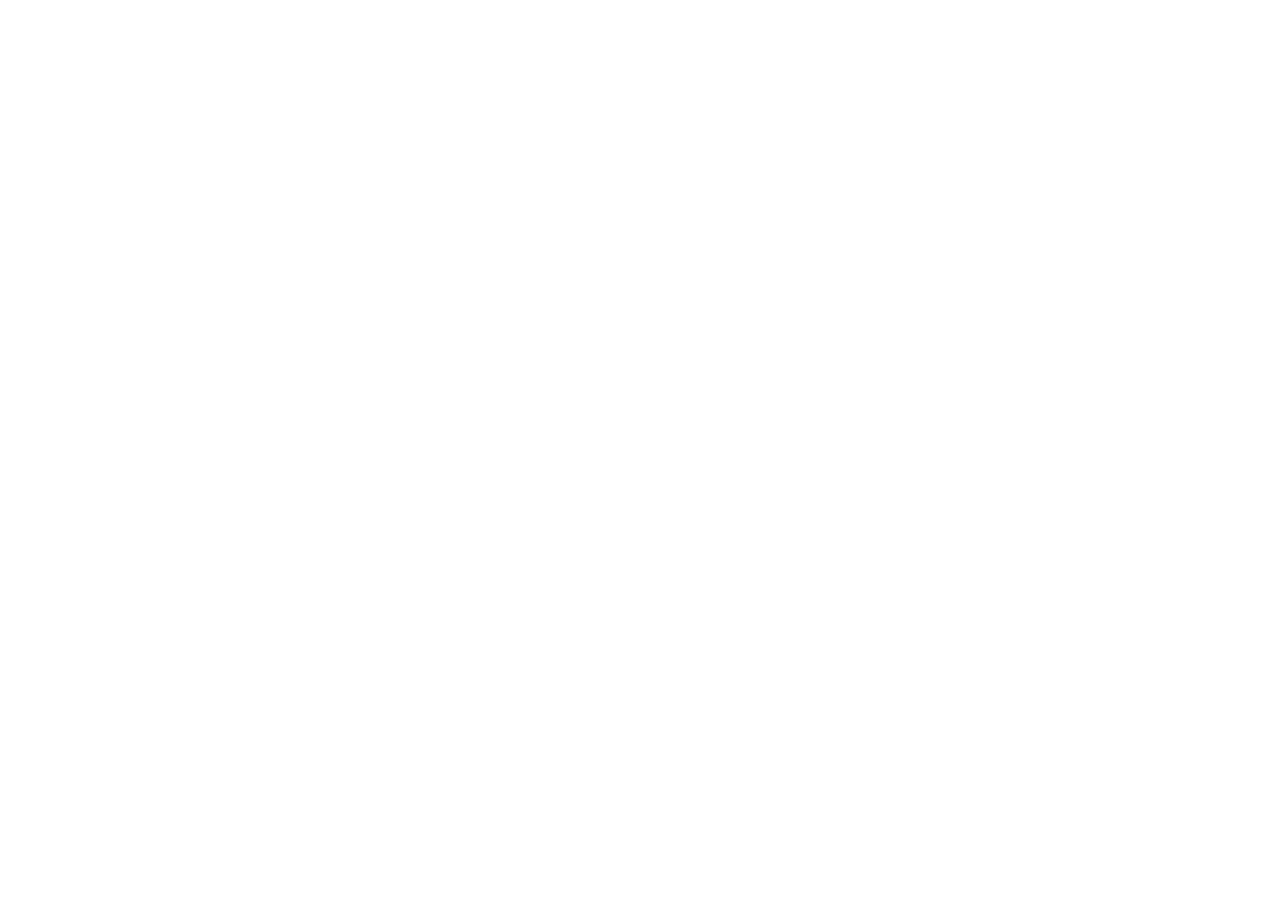
==== index.html @ 7901b375 "Inserção dos primeiros dados" ====
<!DOCTYPE html>
<html>

    <head>

        <title>TecBlog</title>
        <meta charset="utf-8">
        <link rel="stylesheet" type="text/css" href="estilo.css">

    </head>

    <body>

        <div>
            
        </div>

    </body>
    
</html>
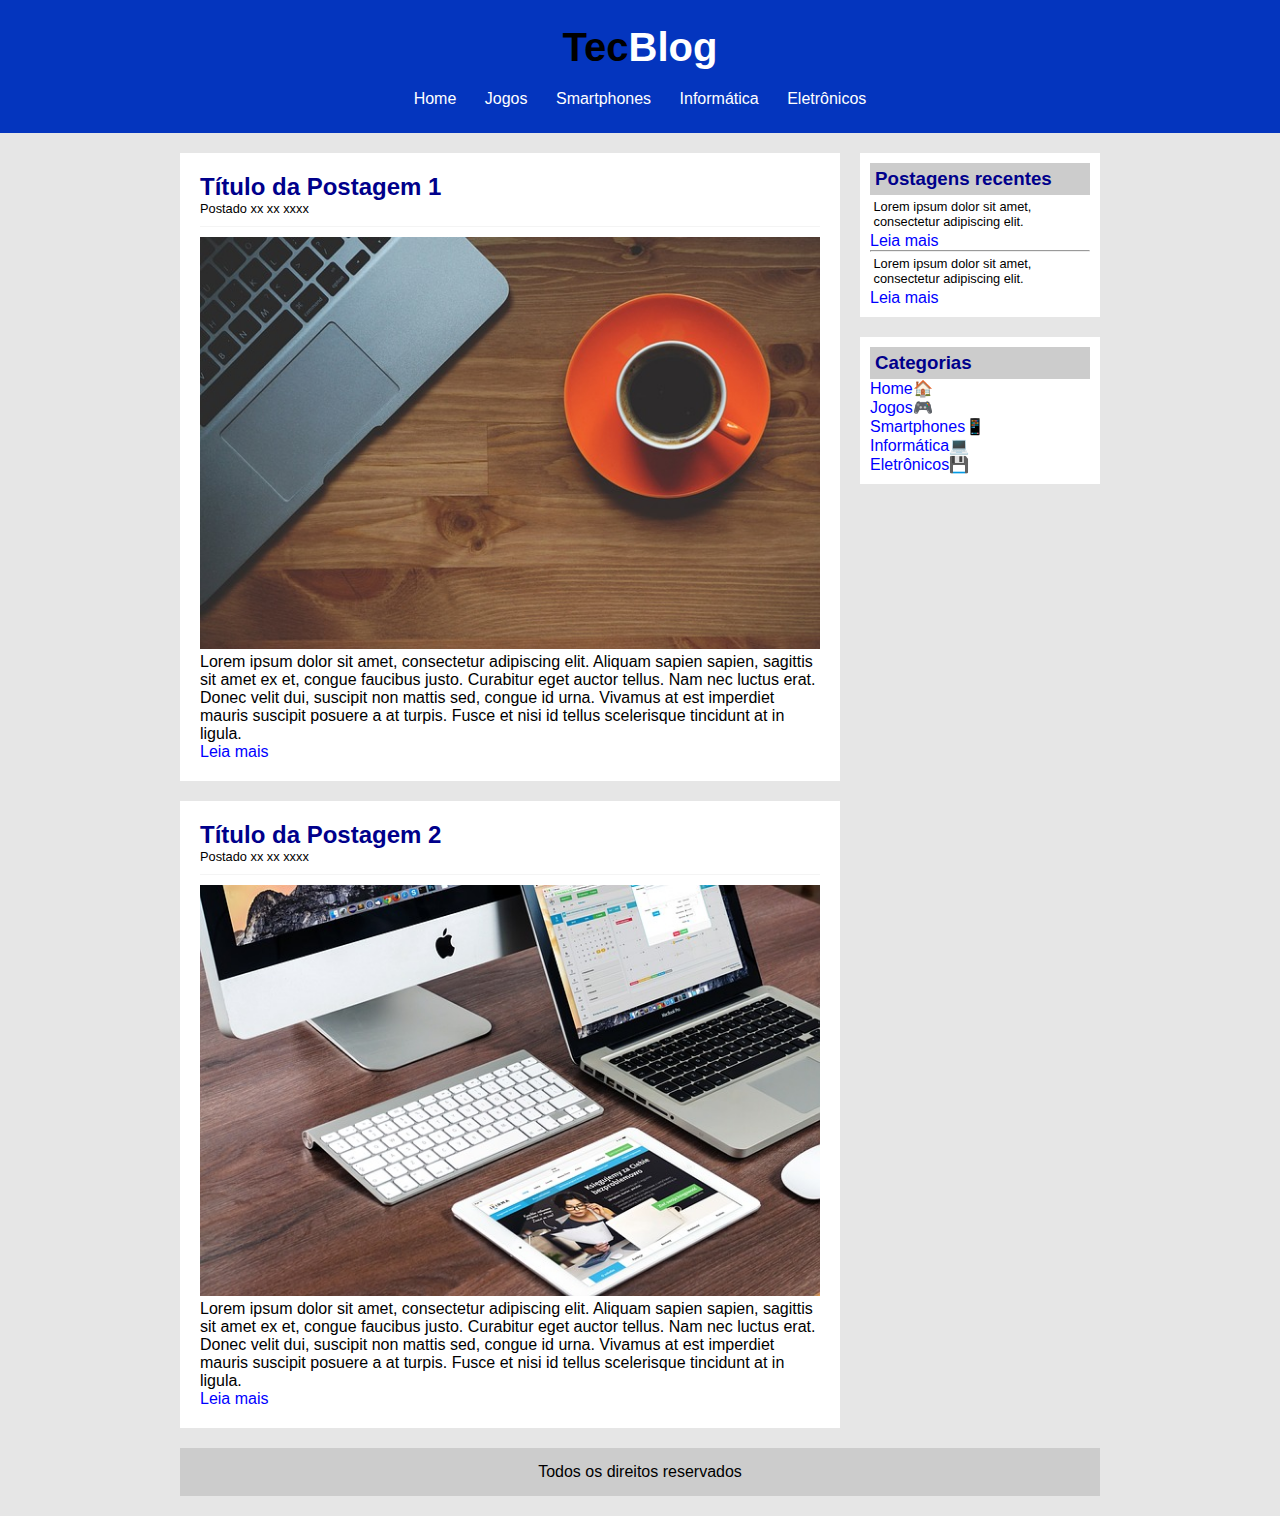
==== commit c9333b28: "Página inicial do blog" ====
--- a/index.html
+++ b/index.html
@@ -5,14 +5,105 @@
 
         <title>TecBlog</title>
         <meta charset="utf-8">
-        <link rel="stylesheet" type="text/css" href="estilo.css">
+        <link rel="stylesheet" type="text/css" href="CSS/estilo.css">
 
     </head>
 
     <body>
 
-        <div>
-            
+        <!--CABEÇALHO-->
+
+        <div id="area-cabecalho">
+
+            <div id="area-logo">
+                <h1>Tec<span class="branco">Blog</span></h1>
+            </div>
+            <div id="area-menu">
+                <a href="index.html">Home</a>
+                <a href="jogos.html">Jogos</a>
+                <a href="celulares.html">Smartphones</a>
+                <a href="informatica.html">Informática</a>
+                <a href="eletronicos.html">Eletrônicos</a>
+            </div>
+
+        </div>
+
+        <!--ÁREA PRINCIPAL DO CONTEÚDO DA PÁGINA "HOME"-->
+
+        <div id="area-principal">
+
+            <div id="area-postagens">
+
+                <!--ABERTURA POSTAGEM-->
+                <div class="postagem">
+                    <h2>Título da Postagem 1</h2>
+                    <span class="data-postagem">Postado xx xx xxxx</span>
+                    <img src="ImagenstecBlog/imagem1.jpg" width="620px">
+                    <p>
+                        Lorem ipsum dolor sit amet, consectetur adipiscing elit. 
+                        Aliquam sapien sapien, sagittis sit amet ex et, congue faucibus justo. 
+                        Curabitur eget auctor tellus. Nam nec luctus erat. Donec velit dui, 
+                        suscipit non mattis sed, congue id urna. Vivamus at est imperdiet mauris 
+                        suscipit posuere a at turpis. Fusce et nisi id tellus scelerisque tincidunt at in ligula.
+                    </p>
+                    <a href="" style="color: blue;">Leia mais</a>
+                </div>
+                <!--//FIM POSTAGEM\\-->
+
+                <!--ABERTURA POSTAGEM-->
+                <div class="postagem">
+                    <h2>Título da Postagem 2</h2>
+                    <span class="data-postagem">Postado xx xx xxxx</span>
+                    <img src="ImagenstecBlog/imagem2.jpg" width="620px">
+                    <p>
+                        Lorem ipsum dolor sit amet, consectetur adipiscing elit. 
+                        Aliquam sapien sapien, sagittis sit amet ex et, congue faucibus justo. 
+                        Curabitur eget auctor tellus. Nam nec luctus erat. Donec velit dui, 
+                        suscipit non mattis sed, congue id urna. Vivamus at est imperdiet mauris 
+                        suscipit posuere a at turpis. Fusce et nisi id tellus scelerisque tincidunt at in ligula.
+                    </p>
+                    <a href="" style="color: blue;">Leia mais</a>
+                </div>
+                <!--//FIM POSTAGEM\\-->
+                
+            </div>
+
+            <div id="area-lateral">
+
+                <div class="conteudo-lateral">
+                    <h3>Postagens recentes</h3>
+                    <div>
+                        <p class="texto-postagem-lateral">Lorem ipsum dolor sit amet, 
+                        consectetur adipiscing elit.
+                        </p>
+                        <a href="" style="color: blue;">Leia mais</a>
+                    </div>
+                    <hr>
+                    <div>
+                        <p class="texto-postagem-lateral">Lorem ipsum dolor sit amet, 
+                        consectetur adipiscing elit.
+                        </p>
+                        <a href="" style="color: blue;">Leia mais</a>
+                    </div>
+                </div>
+
+                <div class="conteudo-lateral">
+                    <h3>Categorias</h3>
+                    <!--Cores colocadas manualmente nos links porque deu erro em algo no CSS, mas eu não encontrei-->
+                    <a href="index.html" style="color:blue">Home🏠</a><br>
+                    <a href="jogos.html" style="color: blue;">Jogos🎮</a><br>
+                    <a href="celulares.html" style="color: blue;">Smartphones📱</a><br>
+                    <a href="informatica.html" style="color: blue;">Informática💻</a><br>
+                    <a href="eletronicos.html" style="color: blue;">Eletrônicos💾</a><br>
+
+                </div>
+                
+            </div>
+
+            <div id="rodape">
+                Todos os direitos reservados
+            </div>
+
         </div>
 
     </body>
--- a/CSS/estilo.css
+++ b/CSS/estilo.css
@@ -0,0 +1,118 @@
+
+*{
+    margin: 0;
+    padding: 0;
+}
+
+body{
+    font-size: 1em;
+    font-family: "Trebuche MS", Helvetica, sans-serif;
+    background: #e6e6e6;
+}
+
+/*----LAYOUT----*/
+
+#area-cabecalho{
+    background-color: #0435be;
+    padding: 15px;
+    text-align: center;
+}
+
+#area-logo, #area-menu{
+    padding: 10px;
+}
+
+#area-principal{
+    width: 920px;
+    margin: 0 auto;
+    padding: 20px;
+}
+
+#area-postagens{
+    width: 660px;
+    float: left;
+}
+
+#area-lateral{
+    width: 240px;
+    float: right;
+}
+
+.postagem{
+    padding: 20px;
+    margin-bottom: 20px;
+    background: white;
+}
+
+.conteudo-lateral{
+    background: white;
+    padding: 10px;
+    margin-bottom: 20px;
+}
+
+#rodape{
+    clear: both;
+    text-align: center;
+    padding: 15px;
+    background: #CCC;
+}
+
+/*----FORMATAÇÃO DO MENU----*/
+
+a{
+    text-decoration: none;
+    color: blue;
+}
+
+
+a:link, a:visited {
+    color: rgba(255, 255, 255, 0.007);
+}
+
+a:hover{
+    text-decoration: underline;
+}
+
+#area-cabecalho a:link, #area-cabecalho  a:visited {
+    color: white;
+    padding: 8px 12px;
+}
+
+#area-cabecalho a:hover{
+    color: #0435be;
+    background: white;
+}
+
+/*----FORMATAÇÕES GERAIS----*/
+
+h1{
+    color:#000000;
+    font-size: 2.5em;
+}
+
+h2{
+    color: rgb(0, 0, 139);
+}
+
+h3{
+    color: rgb(0, 0, 139);
+    background: #CCC;
+    padding: 5px;
+}
+
+.branco{
+    color: white;
+}
+
+.data-postagem{
+    font-size: 0.8em;
+    border-bottom: 1px solid #f4f4f4;
+    padding-bottom: 10px;
+    margin-bottom: 10px;
+    display: block;
+}
+
+.texto-postagem-lateral{
+    font-size: 0.8em;
+    padding: 3.5px;
+}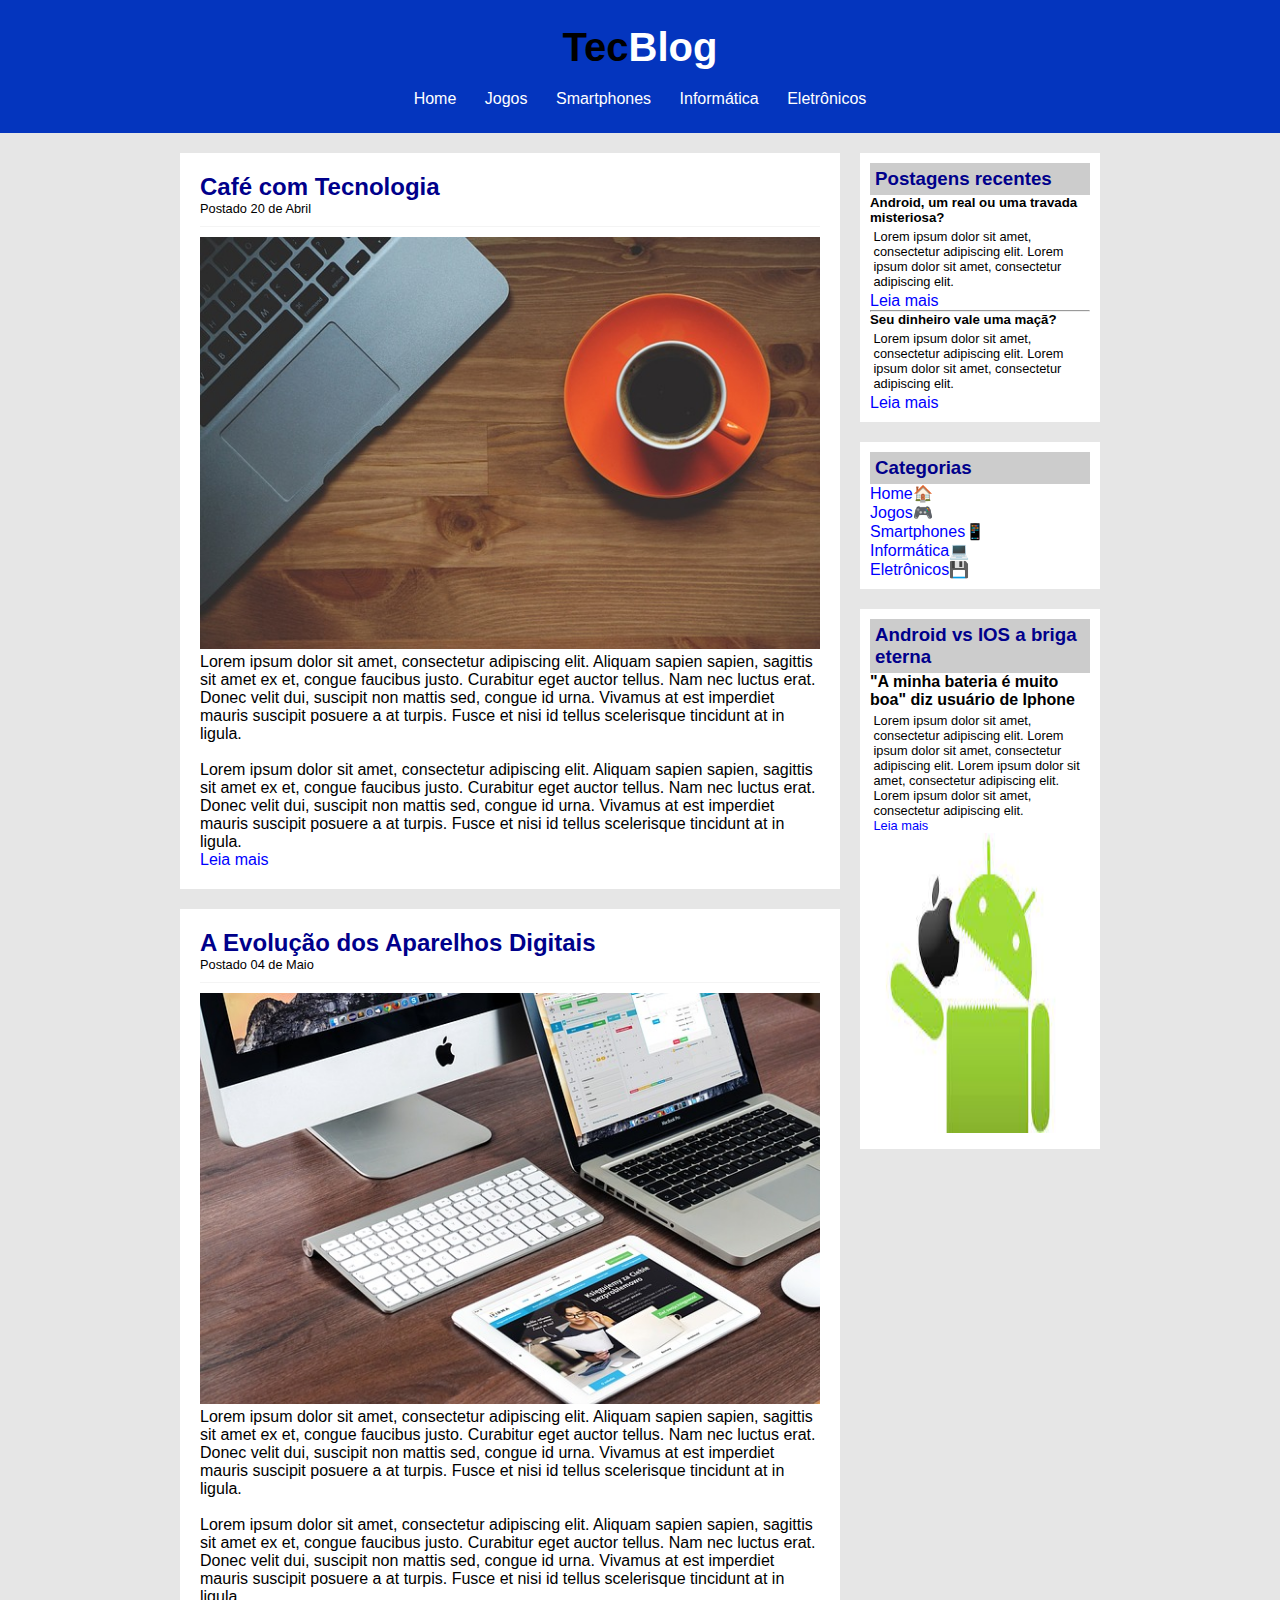
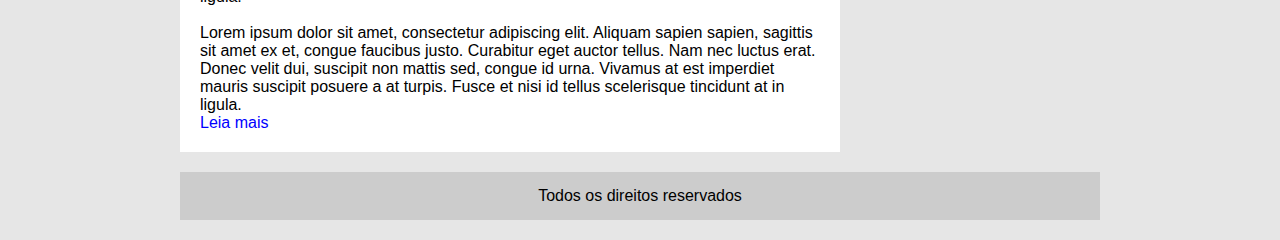
==== commit 2d1e073f: "Adição de elementos nas páginas" ====
--- a/index.html
+++ b/index.html
@@ -36,9 +36,17 @@
 
                 <!--ABERTURA POSTAGEM-->
                 <div class="postagem">
-                    <h2>Título da Postagem 1</h2>
-                    <span class="data-postagem">Postado xx xx xxxx</span>
+                    <h2>Café com Tecnologia </h2>
+                    <span class="data-postagem">Postado 20 de Abril</span>
                     <img src="ImagenstecBlog/imagem1.jpg" width="620px">
+                    <p>
+                        Lorem ipsum dolor sit amet, consectetur adipiscing elit. 
+                        Aliquam sapien sapien, sagittis sit amet ex et, congue faucibus justo. 
+                        Curabitur eget auctor tellus. Nam nec luctus erat. Donec velit dui, 
+                        suscipit non mattis sed, congue id urna. Vivamus at est imperdiet mauris 
+                        suscipit posuere a at turpis. Fusce et nisi id tellus scelerisque tincidunt at in ligula.
+                    </p>
+                    <br>
                     <p>
                         Lorem ipsum dolor sit amet, consectetur adipiscing elit. 
                         Aliquam sapien sapien, sagittis sit amet ex et, congue faucibus justo. 
@@ -52,9 +60,25 @@
 
                 <!--ABERTURA POSTAGEM-->
                 <div class="postagem">
-                    <h2>Título da Postagem 2</h2>
-                    <span class="data-postagem">Postado xx xx xxxx</span>
+                    <h2>A Evolução dos Aparelhos Digitais</h2>
+                    <span class="data-postagem">Postado 04 de Maio</span>
                     <img src="ImagenstecBlog/imagem2.jpg" width="620px">
+                    <p>
+                        Lorem ipsum dolor sit amet, consectetur adipiscing elit. 
+                        Aliquam sapien sapien, sagittis sit amet ex et, congue faucibus justo. 
+                        Curabitur eget auctor tellus. Nam nec luctus erat. Donec velit dui, 
+                        suscipit non mattis sed, congue id urna. Vivamus at est imperdiet mauris 
+                        suscipit posuere a at turpis. Fusce et nisi id tellus scelerisque tincidunt at in ligula.
+                    </p>
+                    <br>
+                    <p>
+                        Lorem ipsum dolor sit amet, consectetur adipiscing elit. 
+                        Aliquam sapien sapien, sagittis sit amet ex et, congue faucibus justo. 
+                        Curabitur eget auctor tellus. Nam nec luctus erat. Donec velit dui, 
+                        suscipit non mattis sed, congue id urna. Vivamus at est imperdiet mauris 
+                        suscipit posuere a at turpis. Fusce et nisi id tellus scelerisque tincidunt at in ligula.
+                    </p>
+                    <br>
                     <p>
                         Lorem ipsum dolor sit amet, consectetur adipiscing elit. 
                         Aliquam sapien sapien, sagittis sit amet ex et, congue faucibus justo. 
@@ -73,14 +97,18 @@
                 <div class="conteudo-lateral">
                     <h3>Postagens recentes</h3>
                     <div>
+                        <h5>Android, um real ou uma travada misteriosa?</h5>
                         <p class="texto-postagem-lateral">Lorem ipsum dolor sit amet, 
+                        consectetur adipiscing elit. Lorem ipsum dolor sit amet, 
                         consectetur adipiscing elit.
                         </p>
                         <a href="" style="color: blue;">Leia mais</a>
                     </div>
                     <hr>
                     <div>
+                        <h5>Seu dinheiro vale uma maçã?</h5>
                         <p class="texto-postagem-lateral">Lorem ipsum dolor sit amet, 
+                        consectetur adipiscing elit. Lorem ipsum dolor sit amet, 
                         consectetur adipiscing elit.
                         </p>
                         <a href="" style="color: blue;">Leia mais</a>
@@ -97,6 +125,20 @@
                     <a href="eletronicos.html" style="color: blue;">Eletrônicos💾</a><br>
 
                 </div>
+
+                <div class="conteudo-lateral">
+                    <h3>Android vs IOS a briga eterna</h3>
+                    <h4>"A minha bateria é muito boa" diz usuário de Iphone</h4>
+                    <p class="texto-postagem-lateral">Lorem ipsum dolor sit amet, 
+                    consectetur adipiscing elit. Lorem ipsum dolor sit amet, 
+                    consectetur adipiscing elit. Lorem ipsum dolor sit amet, 
+                    consectetur adipiscing elit. Lorem ipsum dolor sit amet, 
+                    consectetur adipiscing elit.
+                    <br>
+                    <a href="" style="color: blue;">Leia mais</a>
+                    <img src="ImagenstecBlog/Android.jpeg" width="219" height="300">
+                    </video>
+                </div>
                 
             </div>
 
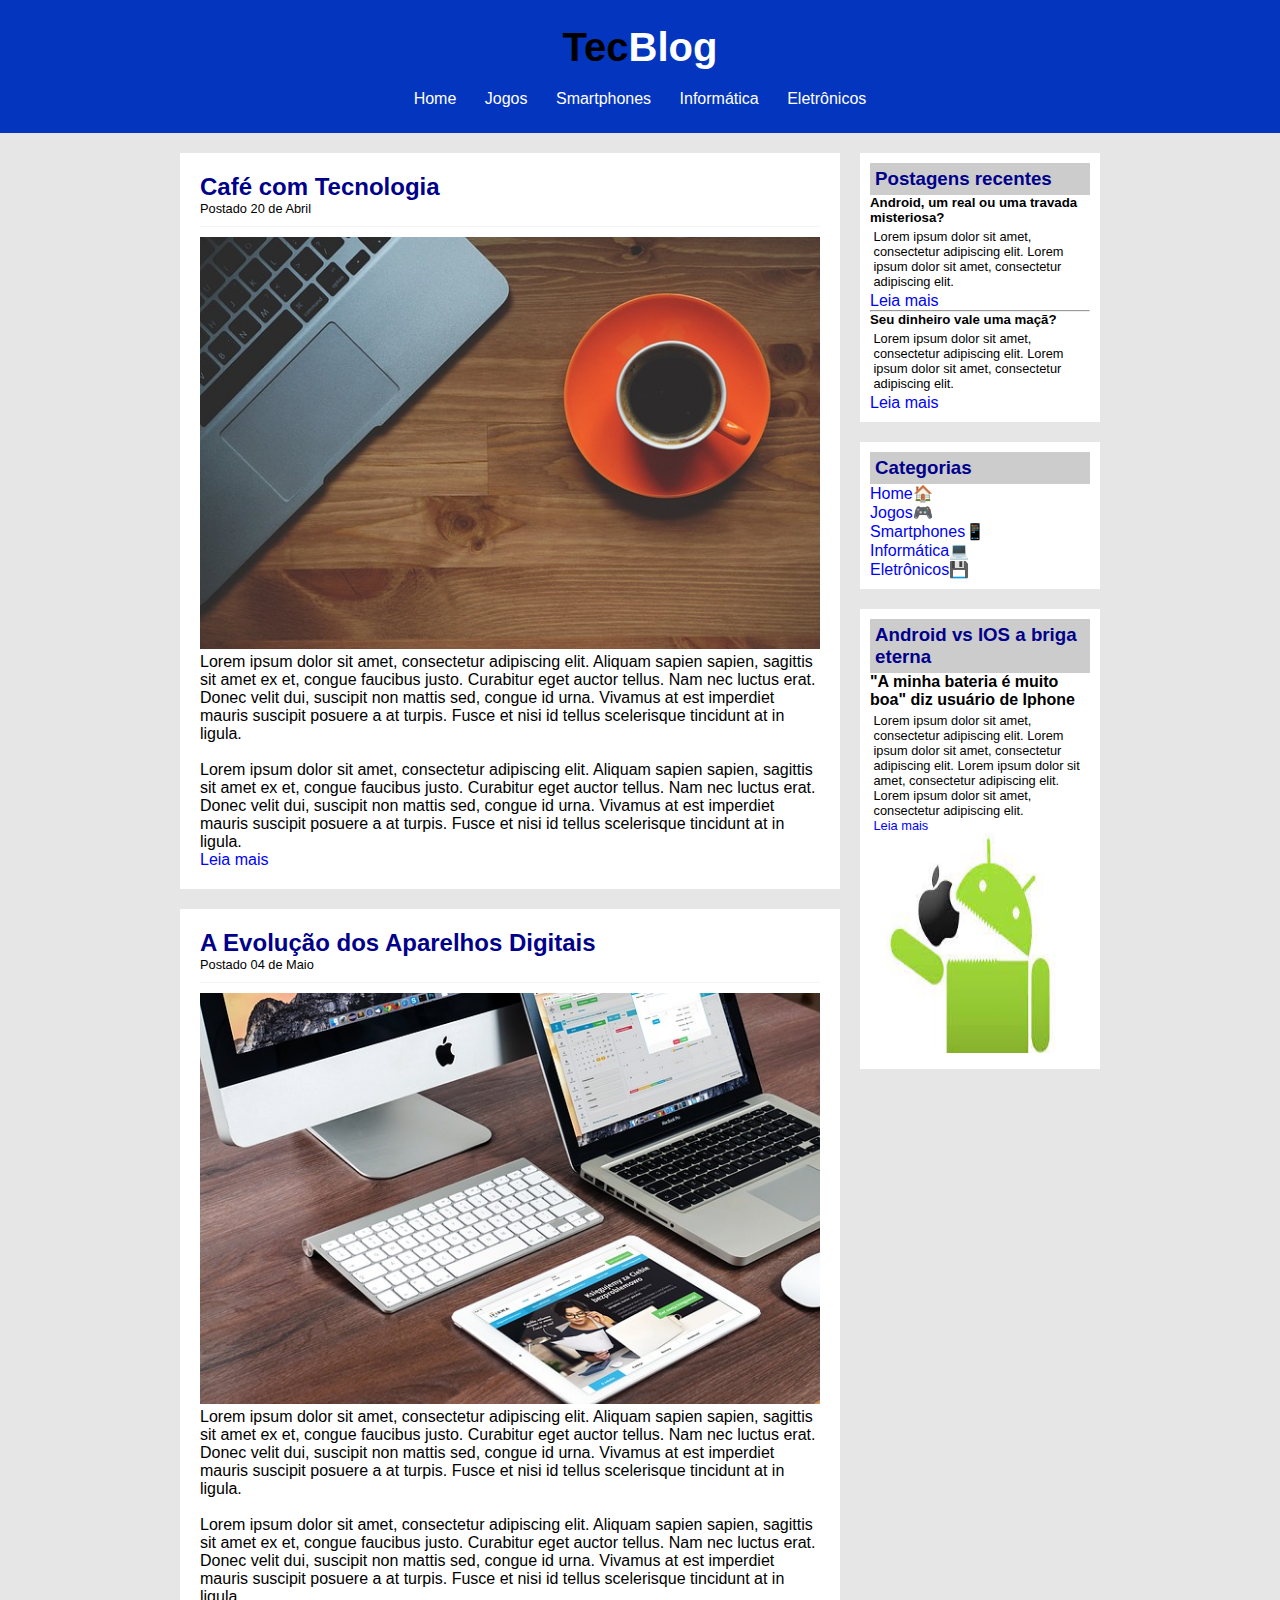
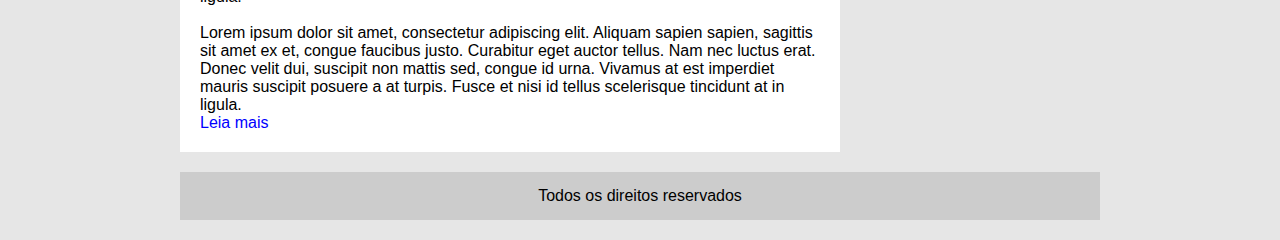
==== commit 5f17e076: "Mais páginas" ====
--- a/index.html
+++ b/index.html
@@ -136,7 +136,7 @@
                     consectetur adipiscing elit.
                     <br>
                     <a href="" style="color: blue;">Leia mais</a>
-                    <img src="ImagenstecBlog/Android.jpeg" width="219" height="300">
+                    <img src="ImagenstecBlog/Android.jpeg" width="219" height="220">
                     </video>
                 </div>
                 
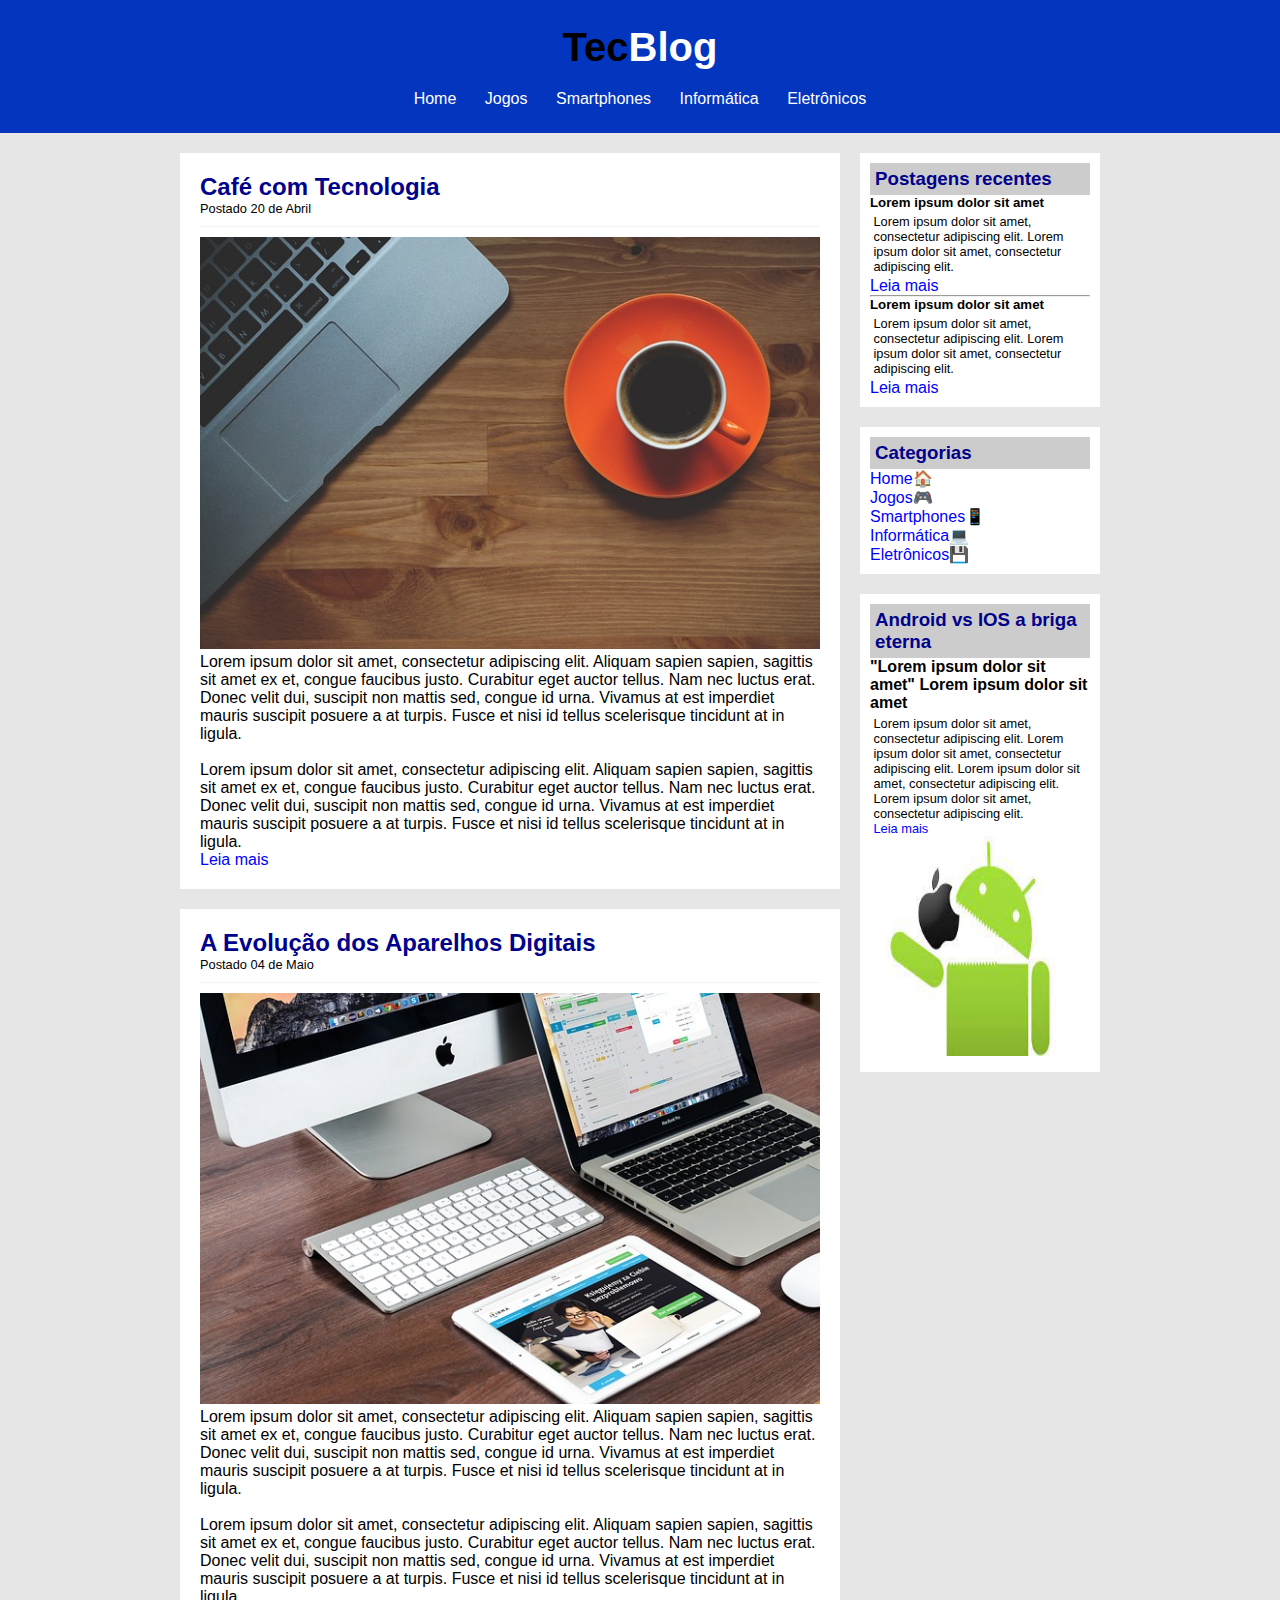
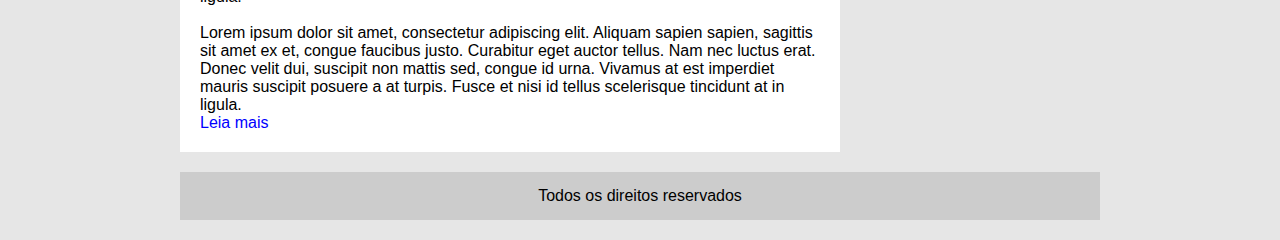
==== commit ccad27d9: "Alterações para post no linkedin" ====
--- a/index.html
+++ b/index.html
@@ -97,7 +97,7 @@
                 <div class="conteudo-lateral">
                     <h3>Postagens recentes</h3>
                     <div>
-                        <h5>Android, um real ou uma travada misteriosa?</h5>
+                        <h5>Lorem ipsum dolor sit amet</h5>
                         <p class="texto-postagem-lateral">Lorem ipsum dolor sit amet, 
                         consectetur adipiscing elit. Lorem ipsum dolor sit amet, 
                         consectetur adipiscing elit.
@@ -106,7 +106,7 @@
                     </div>
                     <hr>
                     <div>
-                        <h5>Seu dinheiro vale uma maçã?</h5>
+                        <h5>Lorem ipsum dolor sit amet</h5>
                         <p class="texto-postagem-lateral">Lorem ipsum dolor sit amet, 
                         consectetur adipiscing elit. Lorem ipsum dolor sit amet, 
                         consectetur adipiscing elit.
@@ -128,7 +128,7 @@
 
                 <div class="conteudo-lateral">
                     <h3>Android vs IOS a briga eterna</h3>
-                    <h4>"A minha bateria é muito boa" diz usuário de Iphone</h4>
+                    <h4>"Lorem ipsum dolor sit amet" Lorem ipsum dolor sit amet</h4>
                     <p class="texto-postagem-lateral">Lorem ipsum dolor sit amet, 
                     consectetur adipiscing elit. Lorem ipsum dolor sit amet, 
                     consectetur adipiscing elit. Lorem ipsum dolor sit amet, 
--- a/CSS/estilo.css
+++ b/CSS/estilo.css
@@ -81,6 +81,7 @@
 #area-cabecalho a:hover{
     color: #0435be;
     background: white;
+    text-decoration: none;
 }
 
 /*----FORMATAÇÕES GERAIS----*/
